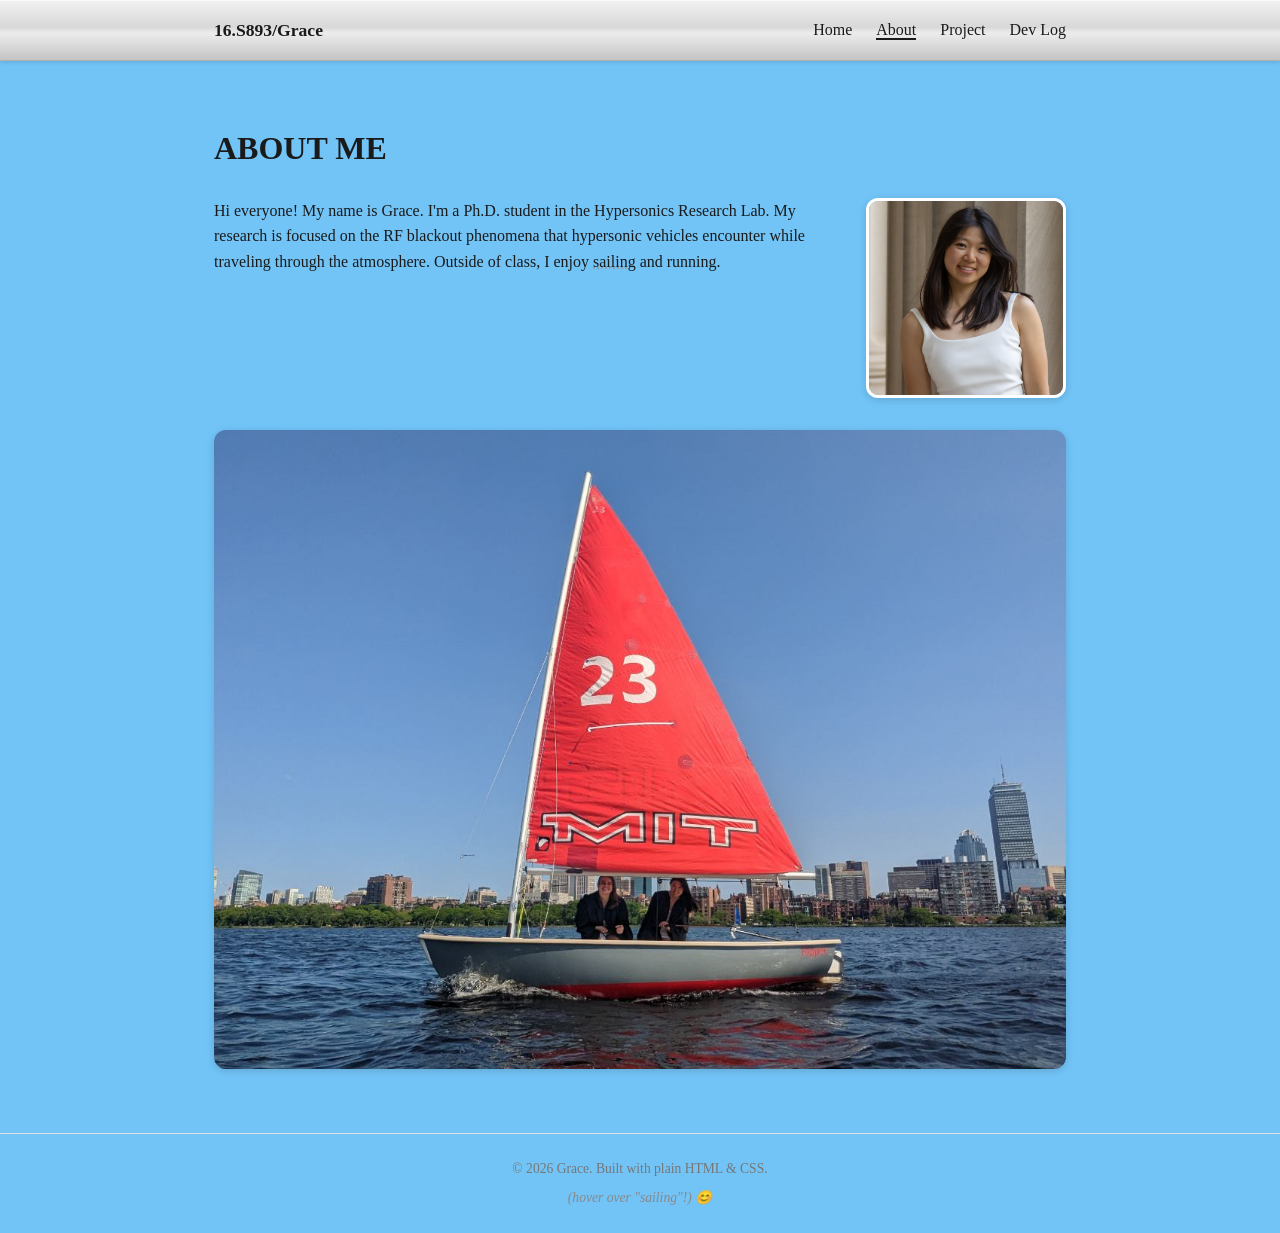
==== about.html @ 9afb396f "website setup" ====
<!DOCTYPE html>
<html lang="en">
<head>
  <meta charset="UTF-8" />
  <meta name="viewport" content="width=device-width, initial-scale=1.0" />
  <title>About Me | My Site</title>
  <link rel="stylesheet" href="style.css" />
</head>
<body class="blue-page">
  <header class="site-header">
    <nav class="nav">
      <span class="nav-brand">16.S893/Grace</span>
      <ul class="nav-links">
        <li><a href="index.html">Home</a></li>
        <li><a href="about.html" class="active">About</a></li>
        <li><a href="projects.html">Project</a></li>
        <li><a href="devlog.html">Dev Log</a></li>
      </ul>
    </nav>
  </header>

  <main>
    <h1>ABOUT ME</h1>

    <div class="about-row">
      <p class="bio-text">
        Hi everyone! My name is Grace. I'm a Ph.D. student in the Hypersonics
        Research Lab. My research is focused on the RF blackout phenomena that
        hypersonic vehicles encounter while traveling through the atmosphere.
        Outside of class, I enjoy
        <span id="sail-trigger" class="easter-egg">sailing</span>
        and running.
      </p>
      <img src="img/headshot.jpeg" alt="Headshot of Grace" class="headshot" />
    </div>

    <img src="img/sailing.JPG" alt="Grace sailing" class="sailing-photo" />
  </main>

  <footer class="site-footer">
    &copy; 2026 Grace. Built with plain HTML &amp; CSS.
    <p class="hint-text">(hover over &quot;sailing&quot;!) 😊</p>
  </footer>

  <script src="script.js"></script>
</body>
</html>
---- style.css ----
/* ---- Reset-ish basics ---- */
:root {
  --wave-1: url("data:image/svg+xml,%3Csvg%20xmlns%3D%27http%3A//www.w3.org/2000/svg%27%20viewBox%3D%270%200%20120%2060%27%3E%3Cpath%20d%3D%27M0%2C25%20C20%2C10%2040%2C10%2060%2C25%20C80%2C40%20100%2C40%20120%2C25%20L120%2C60%20L0%2C60%20Z%27%20fill%3D%27%23dff4ff%27/%3E%3C/svg%3E");
  --wave-2: url("data:image/svg+xml,%3Csvg%20xmlns%3D%27http%3A//www.w3.org/2000/svg%27%20viewBox%3D%270%200%20120%2060%27%3E%3Cpath%20d%3D%27M0%2C25%20C20%2C10%2040%2C10%2060%2C25%20C80%2C40%20100%2C40%20120%2C25%20L120%2C60%20L0%2C60%20Z%27%20fill%3D%27%23bfe7fb%27/%3E%3C/svg%3E");
  --wave-3: url("data:image/svg+xml,%3Csvg%20xmlns%3D%27http%3A//www.w3.org/2000/svg%27%20viewBox%3D%270%200%20120%2060%27%3E%3Cpath%20d%3D%27M0%2C25%20C20%2C10%2040%2C10%2060%2C25%20C80%2C40%20100%2C40%20120%2C25%20L120%2C60%20L0%2C60%20Z%27%20fill%3D%27%239ed9f5%27/%3E%3C/svg%3E");
  --wave-4: url("data:image/svg+xml,%3Csvg%20xmlns%3D%27http%3A//www.w3.org/2000/svg%27%20viewBox%3D%270%200%20120%2060%27%3E%3Cpath%20d%3D%27M0%2C25%20C20%2C10%2040%2C10%2060%2C25%20C80%2C40%20100%2C40%20120%2C25%20L120%2C60%20L0%2C60%20Z%27%20fill%3D%27%236cc3ea%27/%3E%3C/svg%3E");
  --wave-5: url("data:image/svg+xml,%3Csvg%20xmlns%3D%27http%3A//www.w3.org/2000/svg%27%20viewBox%3D%270%200%20120%2060%27%3E%3Cpath%20d%3D%27M0%2C25%20C20%2C10%2040%2C10%2060%2C25%20C80%2C40%20100%2C40%20120%2C25%20L120%2C60%20L0%2C60%20Z%27%20fill%3D%27%233aa5d6%27/%3E%3C/svg%3E");
  --wave-6: url("data:image/svg+xml,%3Csvg%20xmlns%3D%27http%3A//www.w3.org/2000/svg%27%20viewBox%3D%270%200%20120%2060%27%3E%3Cpath%20d%3D%27M0%2C25%20C20%2C10%2040%2C10%2060%2C25%20C80%2C40%20100%2C40%20120%2C25%20L120%2C60%20L0%2C60%20Z%27%20fill%3D%27%231c7cae%27/%3E%3C/svg%3E");
}

* {
  box-sizing: border-box;
}

body {
  margin: 0;
  font-family: Georgia, "Times New Roman", Times, serif;
  color: #1a1a1a;
  background: #fafafa;
  line-height: 1.6;
}

/* Pages with the light-blue background (body + footer only) */
body.blue-page {
  background: #72c4f7;
}

body.blue-page .site-footer {
  background: #72c4f7;
}

/* ---- About page layout: bio + headshot, sailing photo below ---- */
.about-row {
  display: flex;
  align-items: flex-start;
  gap: 2rem;
  flex-wrap: wrap;
  margin-top: 1.5rem;
}

.bio-text {
  flex: 1 1 320px;
  margin: 0;
}

.headshot {
  flex: 0 0 200px;
  width: 200px;
  height: 200px;
  object-fit: cover;
  border-radius: 12px;
  border: 3px solid #ffffff;
  box-shadow: 0 2px 8px rgba(0, 0, 0, 0.15);
}

.sailing-photo {
  display: block;
  margin: 2rem auto 0;
  max-width: 100%;
  border-radius: 12px;
  box-shadow: 0 2px 8px rgba(0, 0, 0, 0.15);
}

/* ---- Project page: coming soon easter egg ---- */
.coming-soon {
  font-size: 1.5rem;
  font-weight: 600;
  margin-top: 2rem;
  cursor: default;
  display: inline-block;
}

.hint-text {
  margin: 0.5rem 0 0;
  font-size: 0.85rem;
  color: #888;
  font-style: italic;
}

/* ---- Dev Log page: black background, green "hacker" font ---- */
body.hacker-page {
  background: #000000;
  color: #33ff33;
  font-family: "Courier New", Courier, monospace;
}

body.hacker-page main h1,
body.hacker-page main h2 {
  color: #33ff33;
}

body.hacker-page .subtitle {
  color: #2ecc40;
}

body.hacker-page .log-entry {
  border-left-color: #1f7a1f;
}

body.hacker-page .log-date {
  color: #2ecc40;
}

body.hacker-page .site-footer {
  background: #000000;
  color: #33ff33;
  border-top-color: #1f7a1f;
}

body.hacker-page a {
  color: #33ff33;
}

body.hacker-page .site-header a {
  color: #1a1a1a;
}

body.hacker-page .site-header .nav-brand {
  color: #1a1a1a;
}

.question-mark {
  position: fixed;
  font-weight: 700;
  color: #1a1a1a;
  pointer-events: none;
  z-index: 9999;
  animation: pop-fade 1.2s ease-out forwards;
}

@keyframes pop-fade {
  0% {
    opacity: 0;
    transform: translateY(0) scale(0.5);
  }
  15% {
    opacity: 1;
    transform: translateY(-10px) scale(1.1);
  }
  100% {
    opacity: 0;
    transform: translateY(-60px) scale(1);
  }
}

a {
  color: #1a1a1a;
  text-decoration: none;
}

a:hover {
  text-decoration: underline;
}

img {
  max-width: 100%;
}

/* ---- Layout ---- */
.site-header {
  background: linear-gradient(180deg, #f2f2f2 0%, #d8d8d8 45%, #ececec 55%, #c4c4c4 100%);
  border-bottom: 1px solid #b0b0b0;
  box-shadow: 0 1px 4px rgba(0, 0, 0, 0.15), inset 0 1px 0 rgba(255, 255, 255, 0.6);
  position: sticky;
  top: 0;
  z-index: 10;
}

.nav {
  max-width: 900px;
  margin: 0 auto;
  display: flex;
  align-items: center;
  justify-content: space-between;
  padding: 1rem 1.5rem;
}

.nav-brand {
  font-weight: 700;
  font-size: 1.1rem;
}

.nav-links {
  display: flex;
  gap: 1.5rem;
  list-style: none;
  margin: 0;
  padding: 0;
}

.nav-links a {
  font-weight: 500;
}

.nav-links a.active {
  border-bottom: 2px solid #1a1a1a;
}

main {
  max-width: 900px;
  margin: 0 auto;
  padding: 2.5rem 1.5rem 4rem;
  min-height: 60vh;
}

.site-footer {
  border-top: 1px solid #e0e0e0;
  padding: 1.5rem;
  text-align: center;
  font-size: 0.85rem;
  color: #777;
}

/* ---- Typography ---- */
h1 {
  font-size: 2rem;
  margin-bottom: 0.5rem;
}

h2 {
  font-size: 1.4rem;
  margin-top: 2rem;
}

.subtitle {
  color: #666;
  margin-top: 0;
  margin-bottom: 2rem;
}

/* ---- Home page ---- */
.hero {
  padding: 2rem 0 3rem;
}

.hero h1 {
  font-size: 2.5rem;
}

.home-links {
  display: flex;
  gap: 1.5rem;
  flex-wrap: wrap;
  margin-top: 2rem;
}

.home-card {
  flex: 1 1 240px;
  display: block;
  padding: 1.5rem;
  border: 1px solid #ddd;
  border-radius: 10px;
  background: #ffffff;
  color: #1a1a1a;
  text-decoration: none;
  transition: box-shadow 0.2s ease, transform 0.2s ease;
}

.home-card:hover {
  box-shadow: 0 4px 12px rgba(0, 0, 0, 0.12);
  transform: translateY(-2px);
  text-decoration: none;
}

.home-card h3 {
  margin: 0 0 0.5rem;
  font-size: 1.2rem;
}

.home-card p {
  margin: 0;
  color: #555;
  font-size: 0.95rem;
}

/* ---- Home page: animated ocean scene ---- */
.ocean-scene {
  position: relative;
  width: 100%;
  height: 460px;
  margin-top: 3rem;
  overflow: hidden;
  border-radius: 16px;
  box-shadow: 0 4px 16px rgba(0, 0, 0, 0.15);
  background: linear-gradient(180deg, #eaf9ff 0%, #dff4ff 100%);
}

.ocean-sky {
  position: absolute;
  inset: 0;
  background: linear-gradient(180deg, #eaf9ff 0%, #dff4ff 60%, #dff4ff 100%);
}

.wave-layer {
  position: absolute;
  left: -20%;
  width: 140%;
  height: 70px;
  background-repeat: repeat-x;
  background-size: 200px 70px;
}

.wave-layer-1 {
  top: 40px;
  background-image: var(--wave-1);
  animation: wave-scroll-r 24s linear infinite;
}

.wave-layer-2 {
  top: 100px;
  background-image: var(--wave-2);
  animation: wave-scroll-l 20s linear infinite;
}

.wave-layer-3 {
  top: 160px;
  background-image: var(--wave-3);
  animation: wave-scroll-r 17s linear infinite;
}

.wave-layer-4 {
  top: 220px;
  background-image: var(--wave-4);
  animation: wave-scroll-l 14s linear infinite;
}

.wave-layer-5 {
  top: 280px;
  background-image: var(--wave-5);
  animation: wave-scroll-r 11s linear infinite;
}

.wave-layer-6 {
  top: 340px;
  height: 130px;
  background-image: var(--wave-6);
  animation: wave-scroll-l 8s linear infinite;
}

@keyframes wave-scroll-l {
  from { background-position-x: 0; }
  to   { background-position-x: -200px; }
}

@keyframes wave-scroll-r {
  from { background-position-x: 0; }
  to   { background-position-x: 200px; }
}

.boat-track {
  position: absolute;
  width: 100%;
  height: 0;
}

.boat-track span.boat-bob {
  position: absolute;
  display: inline-block;
  transform-origin: center;
}

/* Each boat sails left-to-right/right-to-left in time with the wave layer
   beneath it, and bobs up/down to ride the crest. */
.boat-track-1 { top: 20px; }
.boat-track-1 .boat-bob {
  font-size: 2.2rem;
  animation: sail-r 24s linear infinite, boat-bob 2.4s ease-in-out infinite;
}

.boat-track-2 { top: 80px; }
.boat-track-2 .boat-bob {
  font-size: 1.9rem;
  animation: sail-l 20s linear infinite, boat-bob 2s ease-in-out infinite;
  animation-delay: -4s, 0.3s;
}

.boat-track-3 { top: 140px; }
.boat-track-3 .boat-bob {
  font-size: 2.6rem;
  animation: sail-r 17s linear infinite, boat-bob 2.2s ease-in-out infinite;
  animation-delay: -8s, 0.1s;
}

.boat-track-4 { top: 200px; }
.boat-track-4 .boat-bob {
  font-size: 2rem;
  animation: sail-l 14s linear infinite, boat-bob 1.8s ease-in-out infinite;
  animation-delay: -5s, 0.5s;
}

.boat-track-5 { top: 260px; }
.boat-track-5 .boat-bob {
  font-size: 2.8rem;
  animation: sail-r 11s linear infinite, boat-bob 2.6s ease-in-out infinite;
  animation-delay: -2s, 0.2s;
}

@keyframes sail-r {
  from { left: -10%; transform: scaleX(-1); }
  to   { left: 105%; transform: scaleX(-1); }
}

@keyframes sail-l {
  from { left: 105%; transform: scaleX(1); }
  to   { left: -10%; transform: scaleX(1); }
}

@keyframes boat-bob {
  0%, 100% { margin-top: 0; }
  50% { margin-top: -8px; }
}

/* ---- Projects ---- */
.project-grid {
  display: grid;
  grid-template-columns: repeat(auto-fit, minmax(240px, 1fr));
  gap: 1.5rem;
  margin-top: 1.5rem;
}

.project-card {
  border: 1px solid #e0e0e0;
  border-radius: 8px;
  padding: 1.25rem;
  background: #fff;
}

.project-card h3 {
  margin-top: 0;
}

.project-card .tags {
  font-size: 0.8rem;
  color: #888;
  margin-top: 0.5rem;
}

/* ---- Dev log ---- */
.log-entry {
  border-left: 3px solid #ddd;
  padding-left: 1rem;
  margin-bottom: 2rem;
}

.log-date {
  font-size: 0.85rem;
  color: #888;
  text-transform: uppercase;
  letter-spacing: 0.03em;
}

.log-entry h2 {
  margin-top: 0.25rem;
}

.log-toggle {
  cursor: pointer;
  user-select: none;
}

.log-toggle::before {
  content: '▸';
  display: inline-block;
  margin-right: 0.4rem;
  transition: transform 0.2s ease;
}

.log-toggle[aria-expanded="true"]::before {
  transform: rotate(90deg);
}

.log-body {
  overflow: hidden;
  max-height: 1200px;
  transition: max-height 0.3s ease, opacity 0.3s ease;
  opacity: 1;
}

.log-body.collapsed {
  max-height: 0;
  opacity: 0;
  margin: 0;
}

/* ---- Easter egg: sailing ---- */
.easter-egg {
  text-decoration: underline dotted;
  text-decoration-color: #999;
  cursor: default;
}

.sailboat {
  position: fixed;
  bottom: 0;
  left: -120px;
  font-size: 3rem;
  line-height: 1;
  pointer-events: none;
  z-index: 9999;
  animation: sail-across 4s linear forwards;
  transform: scaleX(-1); /* face rightwards while moving right */
}

@keyframes sail-across {
  from {
    left: -120px;
  }
  to {
    left: 110vw;
  }
}
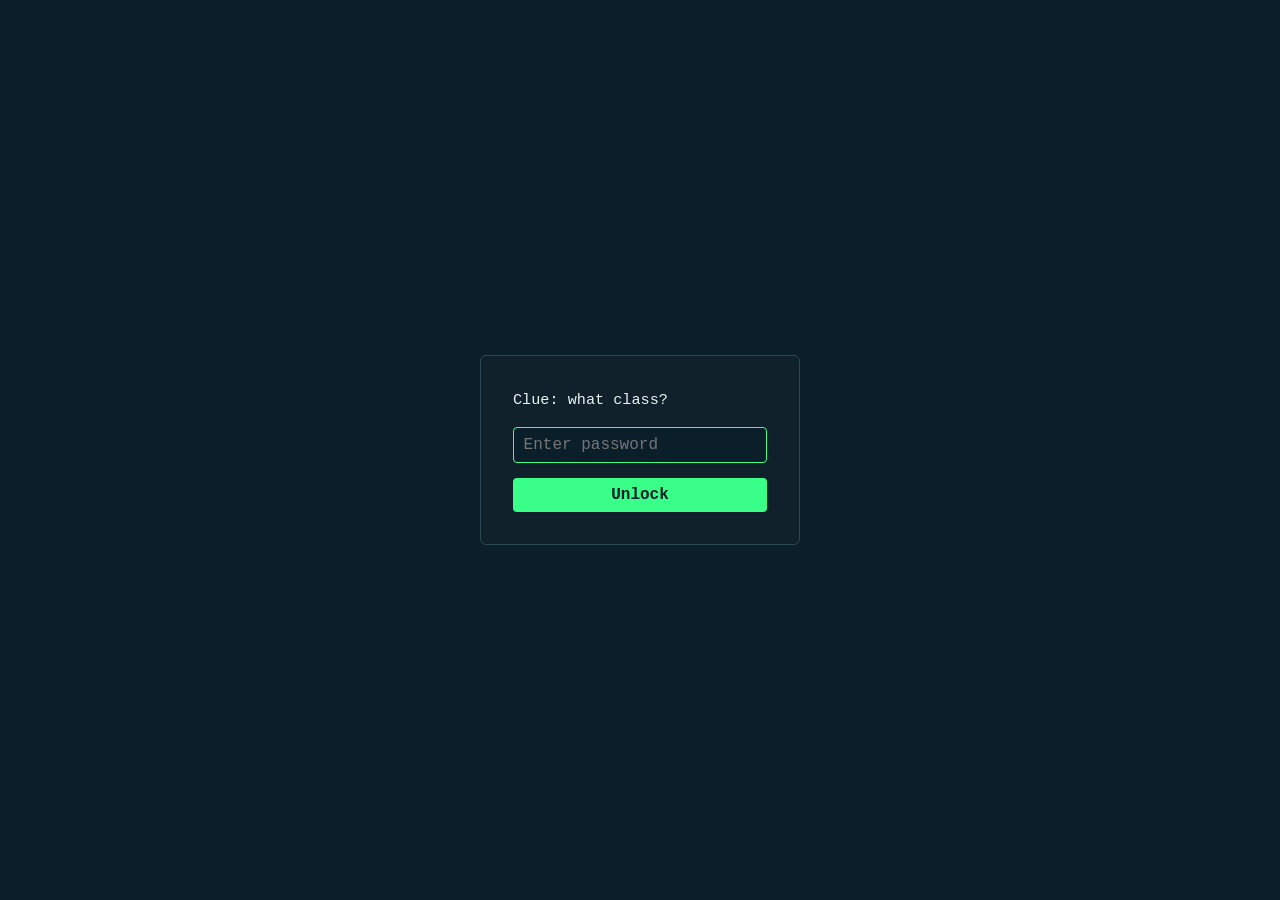
==== commit ff0c669d: "devlog update" ====
--- a/about.html
+++ b/about.html
@@ -6,7 +6,16 @@
   <title>About Me | My Site</title>
   <link rel="stylesheet" href="style.css" />
 </head>
-<body class="blue-page">
+<body class="blue-page" data-gated="true">
+  <div id="password-gate" class="password-gate">
+    <form id="password-gate-form" class="password-gate-form">
+      <label for="password-gate-input">Clue: what class?</label>
+      <input type="password" id="password-gate-input" name="password" autocomplete="off" placeholder="Enter password" />
+      <button type="submit">Unlock</button>
+      <p id="password-gate-error" class="password-gate-error" hidden>Incorrect password, try again.</p>
+    </form>
+  </div>
+
   <header class="site-header">
     <nav class="nav">
       <span class="nav-brand">16.S893/Grace</span>
--- a/style.css
+++ b/style.css
@@ -1,5 +1,12 @@
 /* ---- Reset-ish basics ---- */
 :root {
+  /* Site-wide page background: the original saturated sky blue. */
+  --page-blue: #72c4f7;
+  /* Projects/proposal page only: a desaturated variant so long-form body
+     copy on the translucent cards stays high-contrast. */
+  --page-blue-muted: #a9cfe4;
+  --accent-blue: #1c7cae;
+  --accent-blue-dark: #145f86;
   --wave-1: url("data:image/svg+xml,%3Csvg%20xmlns%3D%27http%3A//www.w3.org/2000/svg%27%20viewBox%3D%270%200%20120%2060%27%3E%3Cpath%20d%3D%27M0%2C25%20C20%2C10%2040%2C10%2060%2C25%20C80%2C40%20100%2C40%20120%2C25%20L120%2C60%20L0%2C60%20Z%27%20fill%3D%27%23dff4ff%27/%3E%3C/svg%3E");
   --wave-2: url("data:image/svg+xml,%3Csvg%20xmlns%3D%27http%3A//www.w3.org/2000/svg%27%20viewBox%3D%270%200%20120%2060%27%3E%3Cpath%20d%3D%27M0%2C25%20C20%2C10%2040%2C10%2060%2C25%20C80%2C40%20100%2C40%20120%2C25%20L120%2C60%20L0%2C60%20Z%27%20fill%3D%27%23bfe7fb%27/%3E%3C/svg%3E");
   --wave-3: url("data:image/svg+xml,%3Csvg%20xmlns%3D%27http%3A//www.w3.org/2000/svg%27%20viewBox%3D%270%200%20120%2060%27%3E%3Cpath%20d%3D%27M0%2C25%20C20%2C10%2040%2C10%2060%2C25%20C80%2C40%20100%2C40%20120%2C25%20L120%2C60%20L0%2C60%20Z%27%20fill%3D%27%239ed9f5%27/%3E%3C/svg%3E");
@@ -22,11 +29,20 @@
 
 /* Pages with the light-blue background (body + footer only) */
 body.blue-page {
-  background: #72c4f7;
+  background: var(--page-blue);
 }
 
 body.blue-page .site-footer {
-  background: #72c4f7;
+  background: var(--page-blue);
+  color: #2b3a42;
+  border-top-color: rgba(0, 0, 0, 0.12);
+}
+
+/* Proposal page: desaturated background, scoped so index/about keep the
+   saturated blue. */
+body.blue-page.proposal-page,
+body.blue-page.proposal-page .site-footer {
+  background: var(--page-blue-muted);
 }
 
 /* ---- About page layout: bio + headshot, sailing photo below ---- */
@@ -70,10 +86,227 @@
   display: inline-block;
 }
 
+/* ---- Project page: table of contents sidebar (collapsible) ---- */
+.toc-toggle {
+  position: fixed;
+  top: 5rem;
+  left: 1rem;
+  z-index: 20;
+  font-family: inherit;
+  font-size: 0.9rem;
+  padding: 0.5rem 0.9rem;
+  border: 1px solid rgba(0, 0, 0, 0.15);
+  border-radius: 8px;
+  background: rgba(255, 255, 255, 0.85);
+  color: #1a1a1a;
+  cursor: pointer;
+  box-shadow: 0 2px 8px rgba(0, 0, 0, 0.12);
+}
+
+.toc-toggle:hover {
+  background: #ffffff;
+}
+
+.toc-panel {
+  position: fixed;
+  top: 0;
+  left: 0;
+  height: 100%;
+  width: 260px;
+  max-width: 80vw;
+  background: #ffffff;
+  border-right: 1px solid #e0e0e0;
+  box-shadow: 2px 0 12px rgba(0, 0, 0, 0.15);
+  padding: 3.5rem 1.5rem 1.5rem;
+  overflow-y: auto;
+  z-index: 30;
+  transform: translateX(-100%);
+  transition: transform 0.25s ease;
+}
+
+.toc-panel.open {
+  transform: translateX(0);
+}
+
+.toc-close {
+  position: absolute;
+  top: 0.75rem;
+  right: 0.75rem;
+  font-size: 1.4rem;
+  line-height: 1;
+  background: none;
+  border: none;
+  color: #555;
+  cursor: pointer;
+}
+
+.toc-title {
+  font-weight: 700;
+  font-size: 0.85rem;
+  text-transform: uppercase;
+  letter-spacing: 0.04em;
+  color: #888;
+  margin: 0 0 0.75rem;
+}
+
+.toc-panel ul {
+  list-style: none;
+  margin: 0;
+  padding: 0;
+}
+
+.toc-panel ul ul {
+  margin-top: 0.4rem;
+  margin-left: 0.9rem;
+  padding-left: 0.75rem;
+  border-left: 2px solid #eee;
+}
+
+.toc-panel li {
+  margin: 0.4rem 0;
+}
+
+.toc-panel a {
+  font-size: 0.92rem;
+  color: #1a1a1a;
+}
+
+.toc-panel ul ul a {
+  font-size: 0.85rem;
+  color: #555;
+}
+
+.toc-backdrop {
+  position: fixed;
+  inset: 0;
+  background: rgba(0, 0, 0, 0.25);
+  z-index: 25;
+  opacity: 0;
+  pointer-events: none;
+  transition: opacity 0.25s ease;
+}
+
+.toc-backdrop.open {
+  opacity: 1;
+  pointer-events: auto;
+}
+
+/* ---- Project page: proposal content, styled as separated sections ---- */
+.proposal-section {
+  max-width: 720px;
+  margin: 2.5rem 0;
+  padding: 1.75rem 2rem;
+  background: rgba(255, 255, 255, 0.75);
+  border: 1px solid rgba(255, 255, 255, 0.9);
+  border-radius: 12px;
+  box-shadow: 0 2px 10px rgba(0, 0, 0, 0.08);
+  opacity: 0;
+  transform: translateY(16px);
+  transition: opacity 0.5s ease, transform 0.5s ease;
+}
+
+.proposal-section.in-view {
+  opacity: 1;
+  transform: translateY(0);
+}
+
+.proposal-section h2 {
+  font-size: 1.4rem;
+  margin-top: 0;
+  margin-bottom: 0.5rem;
+}
+
+.proposal-section p {
+  margin: 0.75rem 0;
+  line-height: 1.6;
+}
+
+.background-subsection {
+  margin-top: 1.75rem;
+  padding-top: 1.75rem;
+  border-top: 1px solid rgba(26, 26, 26, 0.15);
+}
+
+.background-subsection h3 {
+  margin: 0 0 0.65rem;
+  font-size: 1.15rem;
+}
+
+.magnetic-window-figure {
+  margin: 1.5rem 0 0;
+}
+
+.magnetic-window-figure img {
+  display: block;
+  width: 100%;
+  border-radius: 10px;
+  background: #ffffff;
+  box-shadow: 0 2px 8px rgba(0, 0, 0, 0.12);
+}
+
+.magnetic-window-figure figcaption {
+  margin-top: 0.5rem;
+  font-size: 0.9rem;
+  font-style: italic;
+  color: #555;
+  text-align: center;
+}
+
+.big-question {
+  padding: 1.5rem;
+  border: 0;
+  border-left: 4px solid var(--accent-blue);
+  border-radius: 0 8px 8px 0;
+  background: rgba(255, 255, 255, 0.6);
+}
+
+.big-question h3 {
+  color: var(--accent-blue-dark);
+}
+
+.big-question p {
+  margin-bottom: 0;
+  font-size: 1.15rem;
+  font-style: italic;
+}
+
 .hint-text {
   margin: 0.5rem 0 0;
   font-size: 0.85rem;
   color: #888;
+  font-style: italic;
+}
+
+.wip-note {
+  font-size: 0.8rem;
+  color: #999;
+}
+
+.milestones-table {
+  width: 100%;
+  border-collapse: collapse;
+  margin: 1rem 0;
+  font-size: 0.92rem;
+}
+
+.milestones-table th,
+.milestones-table td {
+  border: 1px solid rgba(26, 26, 26, 0.15);
+  padding: 0.6rem 0.75rem;
+  text-align: left;
+  vertical-align: top;
+}
+
+.milestones-table th {
+  background: rgba(255, 255, 255, 0.5);
+  font-size: 0.8rem;
+  text-transform: uppercase;
+  letter-spacing: 0.03em;
+  color: #555;
+}
+
+.milestones-table td.wip-cell {
+  color: #999;
   font-style: italic;
 }
 
@@ -228,6 +461,11 @@
   margin-bottom: 2rem;
 }
 
+body.proposal-page .subtitle {
+  color: #333;
+  font-style: italic;
+}
+
 /* ---- Home page ---- */
 .hero {
   padding: 2rem 0 3rem;
@@ -509,3 +747,77 @@
     left: 110vw;
   }
 }
+
+/* ---- Password gate (client-side deterrent, not real security) ---- */
+body.gate-locked > *:not(.password-gate) {
+  display: none !important;
+}
+
+.password-gate {
+  display: none;
+}
+
+body.gate-locked .password-gate {
+  display: flex;
+  position: fixed;
+  inset: 0;
+  z-index: 10000;
+  align-items: center;
+  justify-content: center;
+  background: #0b1f2b;
+}
+
+.password-gate-form {
+  display: flex;
+  flex-direction: column;
+  gap: 0.9rem;
+  width: 100%;
+  max-width: 320px;
+  padding: 2rem;
+  background: #10212b;
+  border: 1px solid #2a4a56;
+  border-radius: 6px;
+  color: #e5f3f1;
+  font-family: "Courier New", Courier, monospace;
+}
+
+.password-gate-form label {
+  font-size: 0.95rem;
+}
+
+.password-gate-form input[type="password"] {
+  padding: 0.5rem 0.6rem;
+  font-size: 1rem;
+  font-family: inherit;
+  background: #0b1f2b;
+  color: #e5f3f1;
+  border: 1px solid #2a4a56;
+  border-radius: 4px;
+}
+
+.password-gate-form input[type="password"]:focus {
+  outline: none;
+  border-color: #39ff88;
+}
+
+.password-gate-form button {
+  padding: 0.5rem 0.6rem;
+  font-size: 1rem;
+  font-family: inherit;
+  background: #39ff88;
+  color: #0b1f2b;
+  border: none;
+  border-radius: 4px;
+  cursor: pointer;
+  font-weight: 700;
+}
+
+.password-gate-form button:hover {
+  background: #2fe077;
+}
+
+.password-gate-error {
+  margin: 0;
+  color: #ff6b6b;
+  font-size: 0.85rem;
+}
